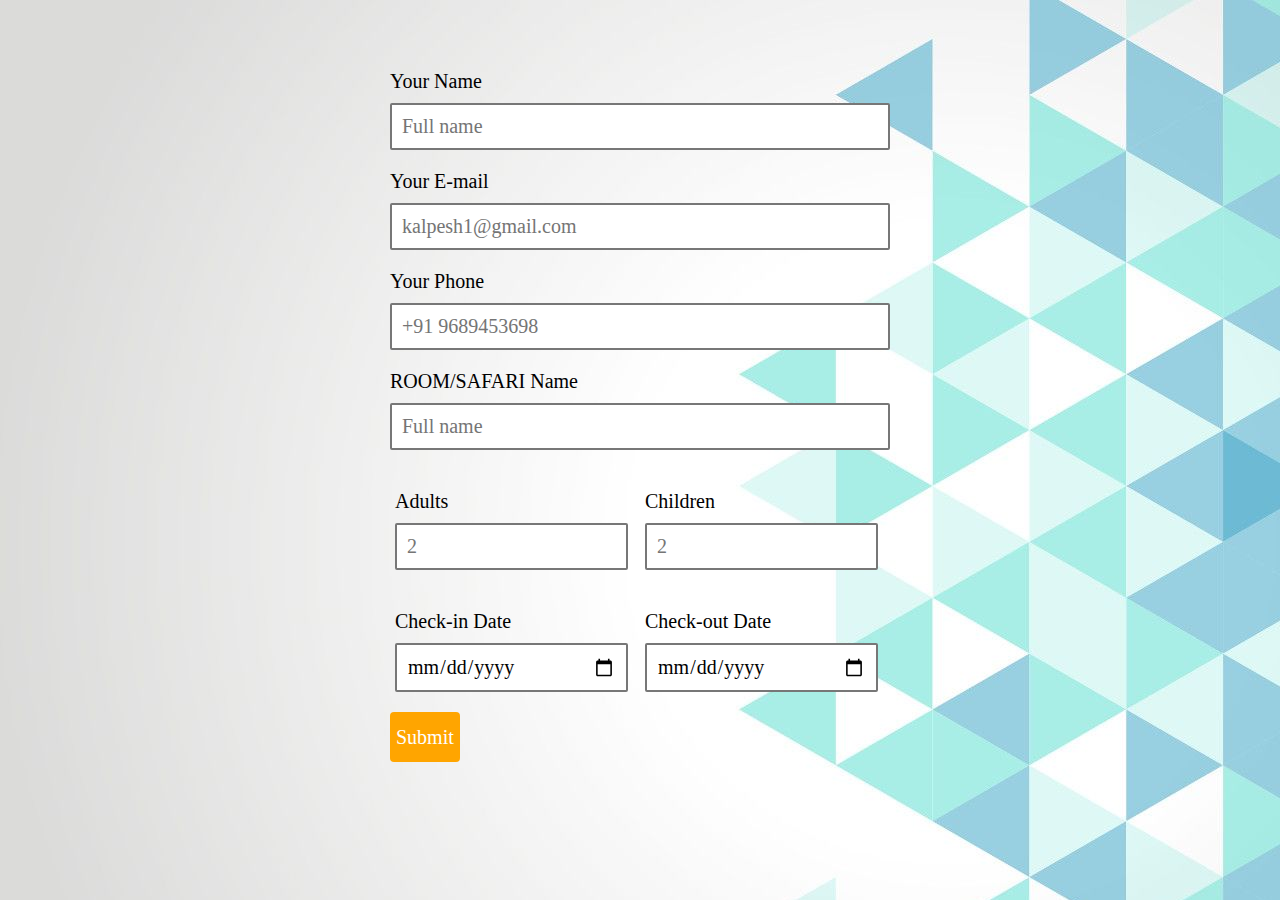
==== booking.html @ ed16f7bd "Jungle safari and Resort booking system" ====
<!DOCTYPE html>
<html lang="en">
  <head>
    <title> Booking Form</title>
    <meta charset="utf-8">
<link rel="stylesheet" href="smart-forms.css">


  </head>
  <body>
    <form method="post" action="send.php">
    <div class="elem-group">
      <label for="name">Your Name</label>
      <input type="text" id="name" name="name1" placeholder="Full name" pattern=[A-Z\sa-z]{3,20} required>
    </div>
    <div class="elem-group">
      <label for="email">Your E-mail</label>
      <input type="email" id="email"  name="email" placeholder="kalpesh1@gmail.com" required>
    </div>
    <div class="elem-group">
      <label for="phone">Your Phone</label>
      <input type="tel" id="phone" name="phone" placeholder="+91 9689453698" pattern=(\d{3})-?\s?(\d{3})-?\s?(\d{4}) required>
    </div>
    <div class="elem-group">
      <label for="name">ROOM/SAFARI Name</label>
      <input type="text" id="name" name="room" placeholder="Full name" pattern=[A-Z\sa-z]{3,20} required>
    </div>

    <div class="elem-group inlined">
      <label for="adult">Adults</label>
      <input type="number" id="adult" name="adults" name="total_adults" placeholder="2" min="1" required>
    </div>
    <div class="elem-group inlined">
      <label for="child">Children</label>
      <input type="number" id="child" name="children" placeholder="2" min="0" required>
    </div>
    <div class="elem-group inlined">
      <label for="checkin-date">Check-in Date</label>
      <input type="date" id="checkin-date" name="date1" required>
    </div>
    <div class="elem-group inlined">
      <label for="checkout-date">Check-out Date</label>
      <input type="date" id="checkout-date" name="date2" required>
    </div>


    <button type="submit">Submit</button>
  </form>
  </body>
</html>
---- smart-forms.css ----
body {
  width: 500px;
  margin: 0 auto;
  padding: 50px;
  background-image: url('home.jpg');

}

div.elem-group {
  margin: 20px 0;
}

div.elem-group.inlined {
  width: 49%;
  display: inline-block;
  float: left;
  margin-left: 1%;
}

label {
  display: block;
  font-family: 'Nanum Gothic';
  padding-bottom: 10px;
  font-size: 1.25em;
}

input, select, textarea {
  border-radius: 2px;
  border: 2px solid #777;
  box-sizing: border-box;
  font-size: 1.25em;
  font-family: 'Nanum Gothic';
  width: 100%;
  padding: 10px;
}

div.elem-group.inlined input {
  width: 95%;
  display: inline-block;
}

textarea {
  height: 250px;
}

hr {
  border: 1px dotted #ccc;
}

button {
  height: 50px;
  background: orange;
  border: none;
  color: white;
  font-size: 1.25em;
  font-family: 'Nanum Gothic';
  border-radius: 4px;
  cursor: pointer;
}

button:hover {
  border: 2px solid black;
}
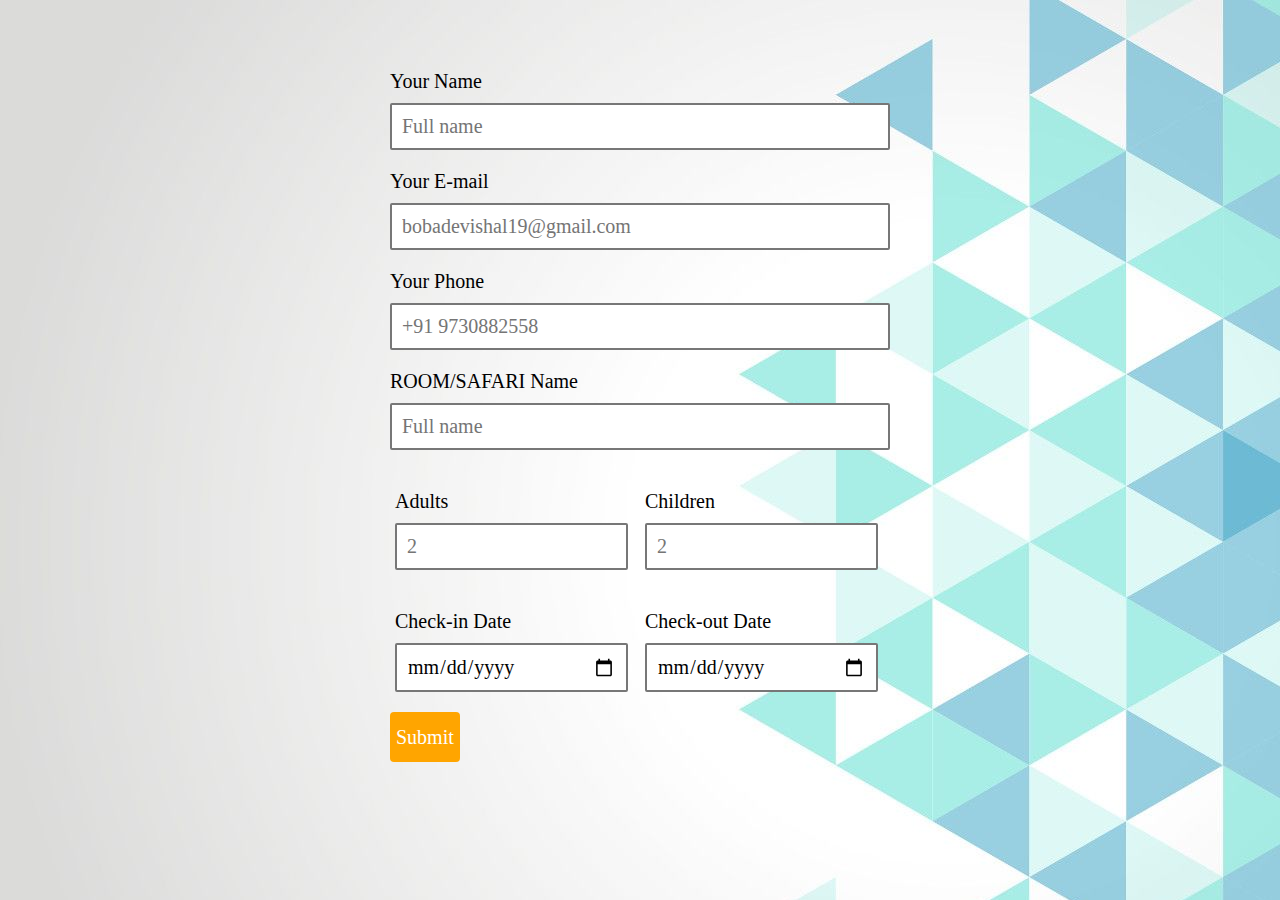
==== commit 3380efc7: "Update booking.html" ====
--- a/booking.html
+++ b/booking.html
@@ -15,11 +15,11 @@
     </div>
     <div class="elem-group">
       <label for="email">Your E-mail</label>
-      <input type="email" id="email"  name="email" placeholder="kalpesh1@gmail.com" required>
+      <input type="email" id="email"  name="email" placeholder="bobadevishal19@gmail.com" required>
     </div>
     <div class="elem-group">
       <label for="phone">Your Phone</label>
-      <input type="tel" id="phone" name="phone" placeholder="+91 9689453698" pattern=(\d{3})-?\s?(\d{3})-?\s?(\d{4}) required>
+      <input type="tel" id="phone" name="phone" placeholder="+91 9730882558" pattern=(\d{3})-?\s?(\d{3})-?\s?(\d{4}) required>
     </div>
     <div class="elem-group">
       <label for="name">ROOM/SAFARI Name</label>
